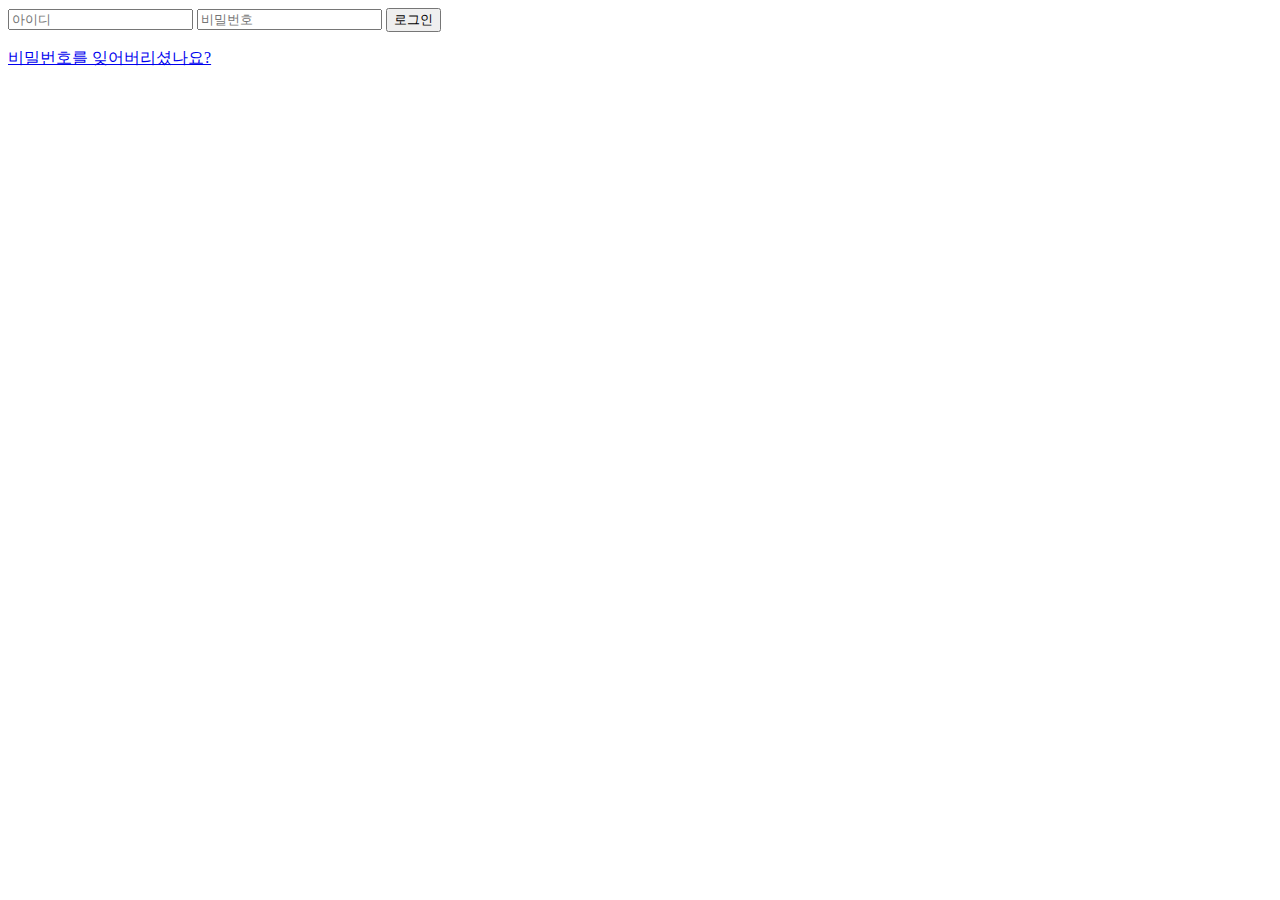
==== frontend/views/index.html @ 83d4a211 "4번째 커밋" ====
<html>
    <head>
        <title>로그인</title>
        <meta charset= "utf-8" >
        <link rel="stylesheet" href= "css/loginstyle.css">
        <link href="https://fonts.google.com/specimen/Gowun+Dodum?subset=korean&noto.script=Kore" rel = "stylesheet">
    </head>
    <body>
        <div class="login-form">
            <form>
                <input type = "text" name="email" class="text-field" placeholder="아이디">
                <input type = "text" name = "password" class = "text-field" placeholder = "비밀번호">
                <input type = "submit" value="로그인" class="submit-btn">
            </form>

            <div class="links">
                <a href="#">비밀번호를 잊어버리셨나요?</a>
            </div>
        </div>
    </body>
</html>
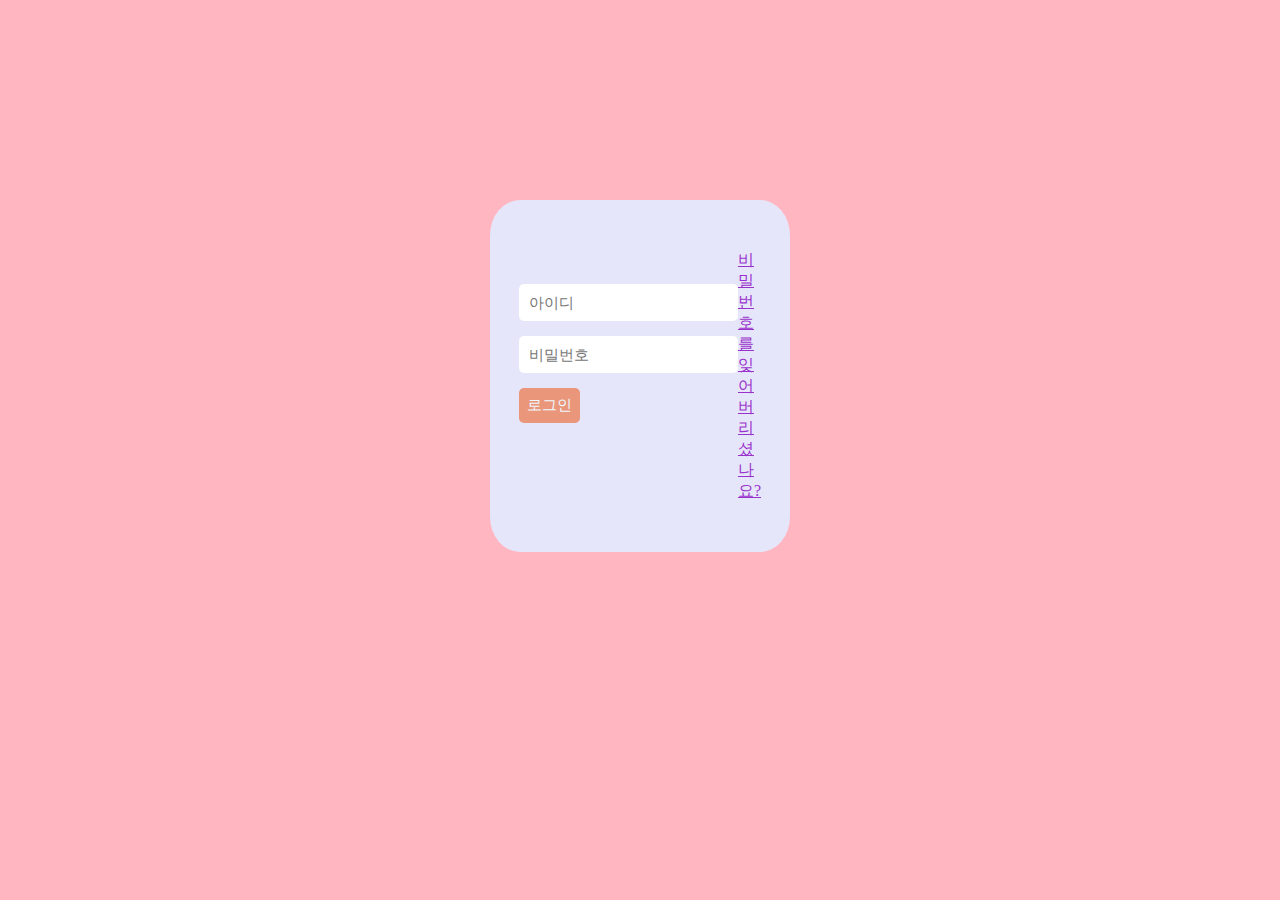
==== commit 7027b120: "홈피 디자인 변경/로그인 디자인 수정" ====
--- a/frontend/views/index.html
+++ b/frontend/views/index.html
@@ -2,7 +2,7 @@
     <head>
         <title>로그인</title>
         <meta charset= "utf-8" >
-        <link rel="stylesheet" href= "css/loginstyle.css">
+        <link rel="stylesheet" href= "../assets/style/loginstyle.css">
         <link href="https://fonts.google.com/specimen/Gowun+Dodum?subset=korean&noto.script=Kore" rel = "stylesheet">
     </head>
     <body>
--- a/frontend/assets/style/loginstyle.css
+++ b/frontend/assets/style/loginstyle.css
@@ -0,0 +1,47 @@
+*{
+    box-sizing:border-box;
+}
+
+body{
+    margin: 10; 
+    background-color: lightpink;
+}
+
+.login-form{
+    display: flex;
+    justify-content:center;
+    align-items: center;
+    background-color:lavender;
+    padding : 50px;
+    margin: 200 auto;
+    width: 300 ;
+    border-radius: 10%
+}
+
+.text-field {
+    font-size: 15px;
+    margin-bottom: 15px;
+    border:none;
+    border-radius: 5px;
+    padding : 10px;
+}
+
+.submit-btn {
+    color:aliceblue;
+    font-size:15px;
+    background-color:darksalmon;
+    margin-bottom: 30px;
+    padding: 8px;
+    border: none;
+    border-radius:5px;
+
+}
+
+.links{
+
+}
+
+.links a{
+    font: size 12px;
+    color:darkorchid
+}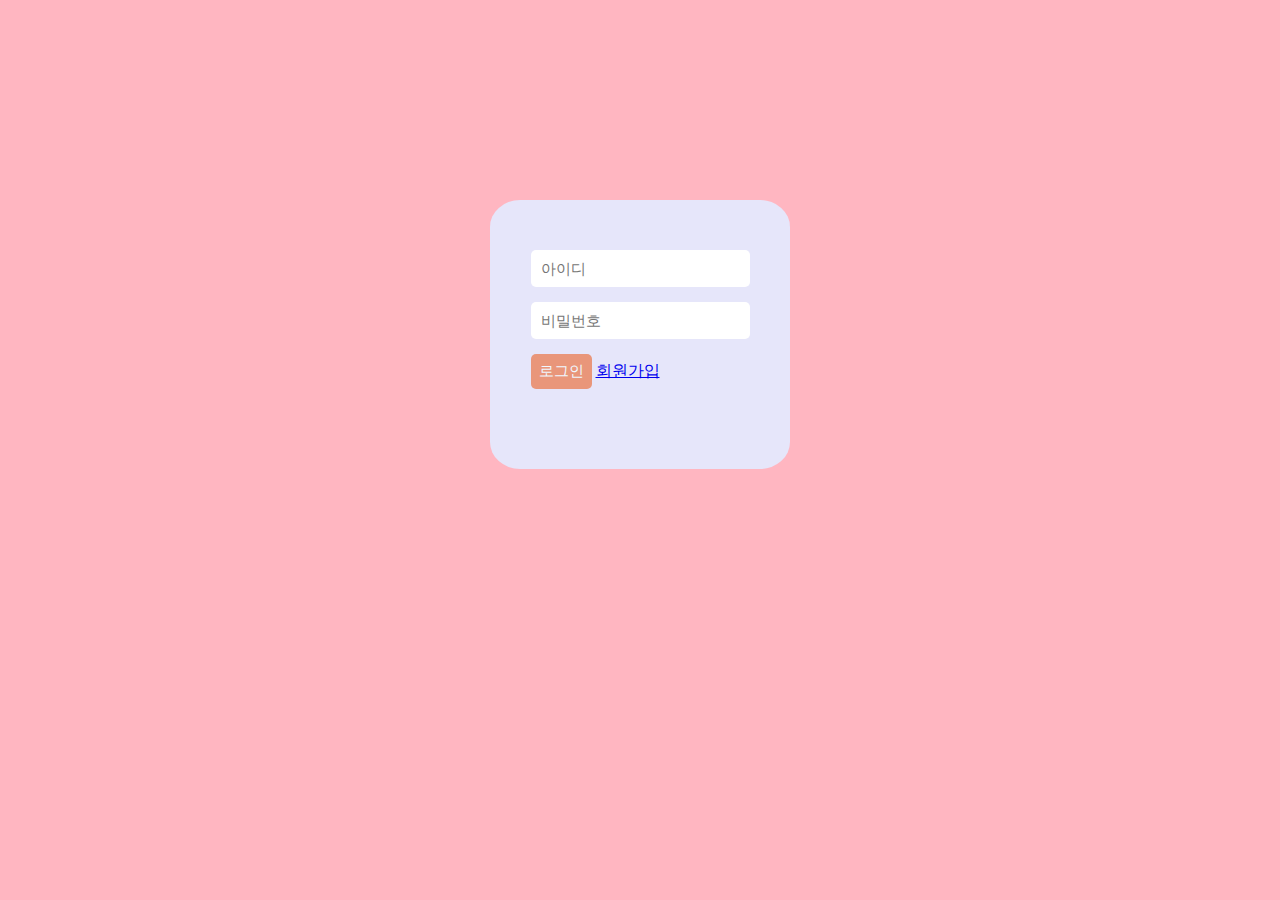
==== commit c3166e88: "회원가입/게시판 실습용" ====
--- a/frontend/views/index.html
+++ b/frontend/views/index.html
@@ -7,15 +7,19 @@
     </head>
     <body>
         <div class="login-form">
-            <form>
+            <div>
                 <input type = "text" name="email" class="text-field" placeholder="아이디">
                 <input type = "text" name = "password" class = "text-field" placeholder = "비밀번호">
-                <input type = "submit" value="로그인" class="submit-btn">
-            </form>
-
-            <div class="links">
-                <a href="#">비밀번호를 잊어버리셨나요?</a>
+                <input type = "submit" value="로그인" onclick="login()" class="submit-btn">
+                <a href="#">회원가입</a>
             </div>
         </div>
+        <script>
+            function login(){
+                const user = window.localStorage.getItem('user');
+                let mydata = JSON.parse(user);
+                console.log(mydata);
+            }
+        </script>
     </body>
 </html>